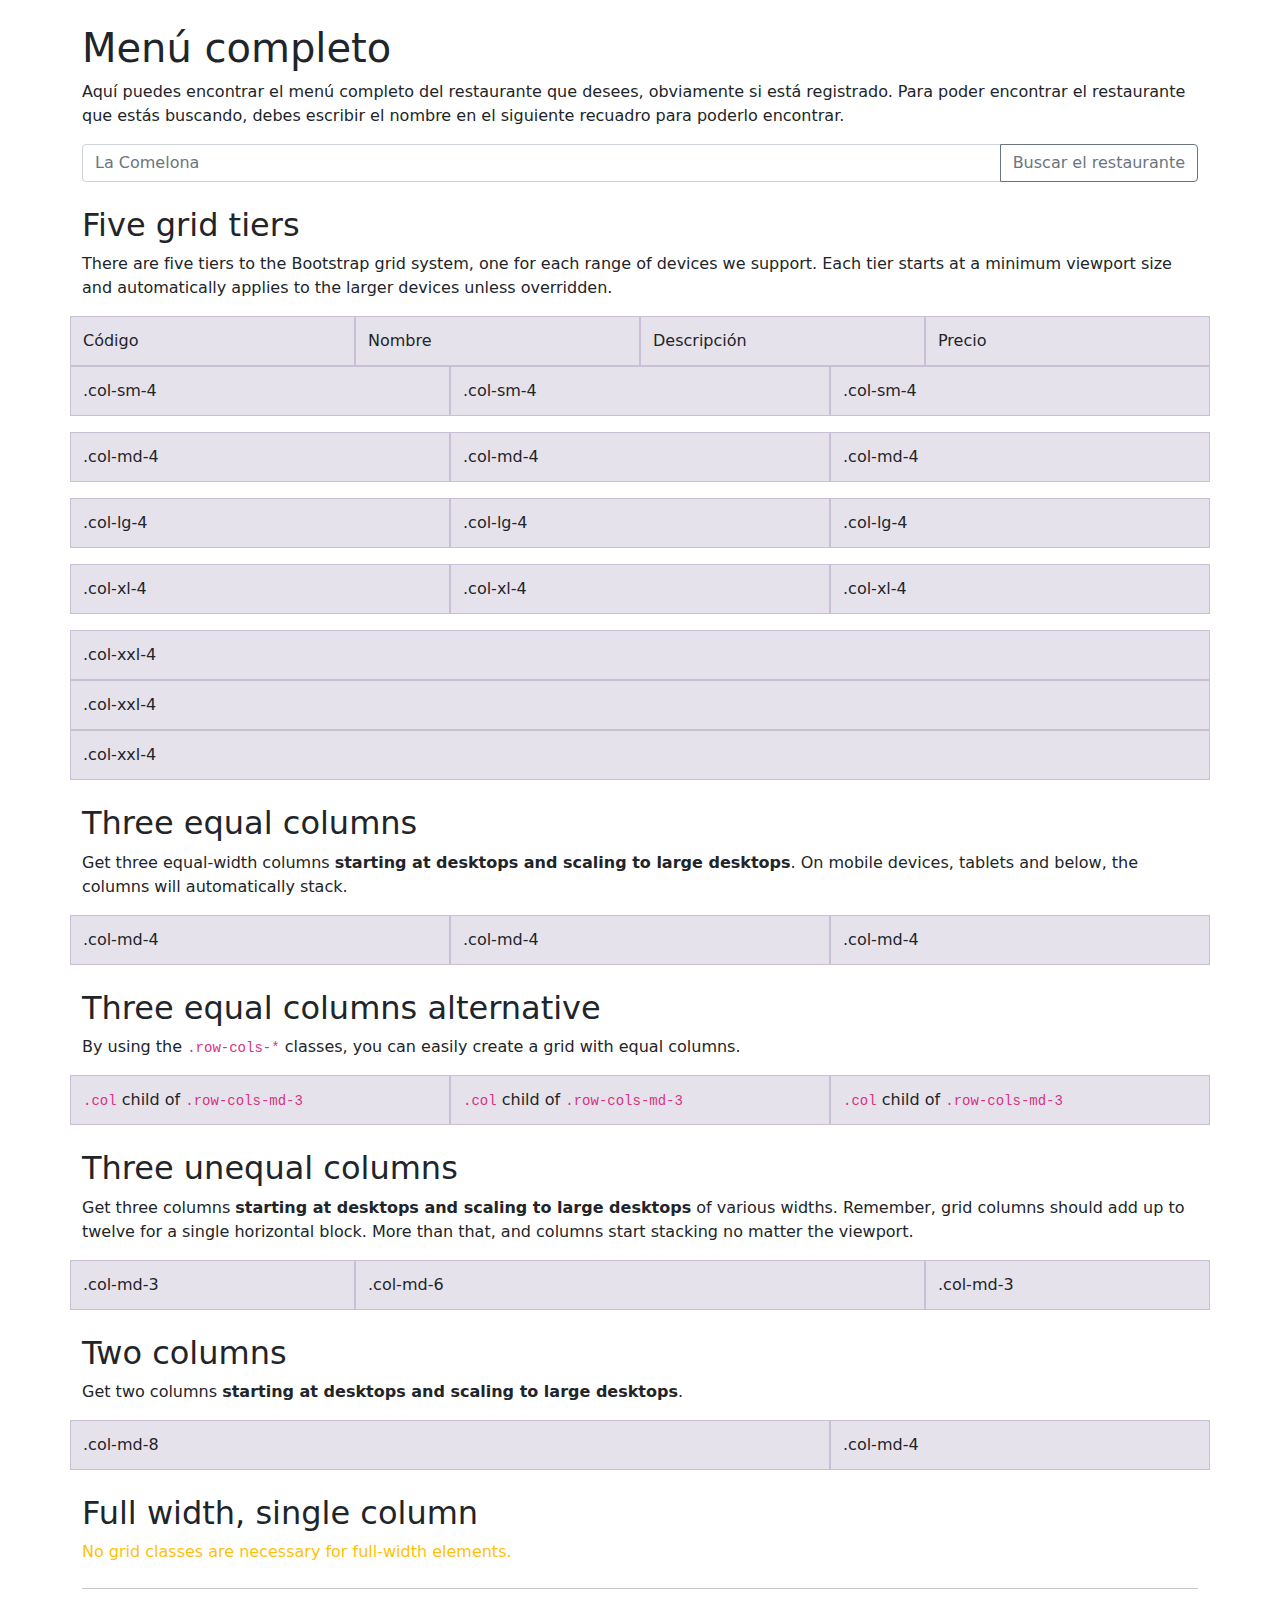
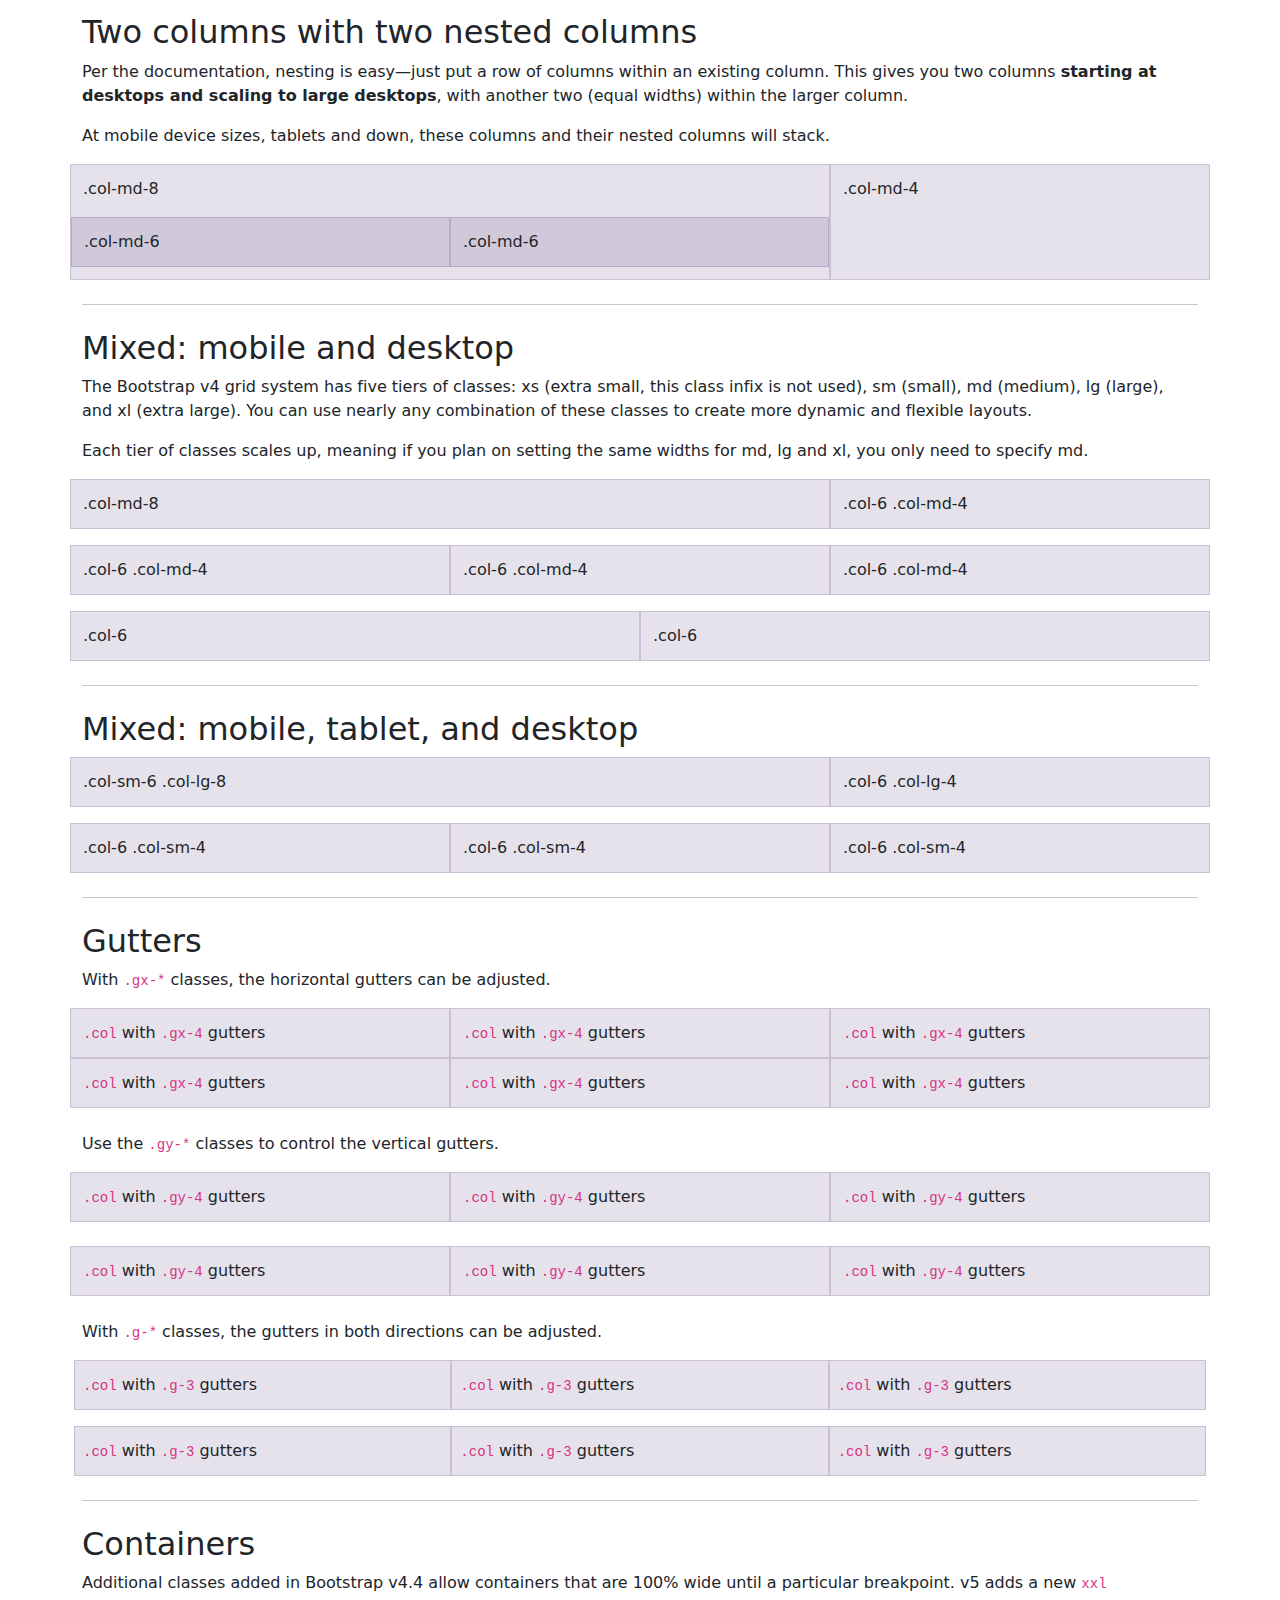
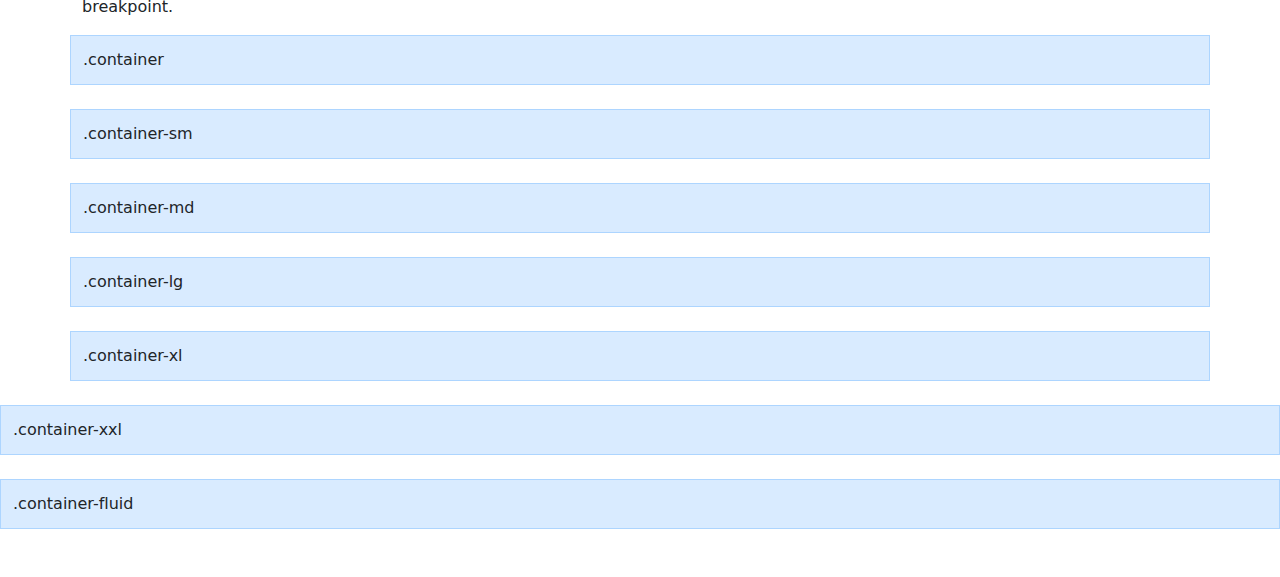
==== Menu/Menu.html @ 37161b90 "Creación de la página para los menus completos" ====
<!doctype html>
<html lang="es">
  <head>
    <meta charset="utf-8">
    <meta name="viewport" content="width=device-width, initial-scale=1">
    <meta name="description" content="">
    <meta name="author" content="Mark Otto, Jacob Thornton, and Bootstrap contributors">
    <meta name="generator" content="Hugo 0.88.1">
    <title>Grid Template · Bootstrap v5.1</title>

    <link rel="canonical" href="https://getbootstrap.com/docs/5.1/examples/grid/">

    

    <!-- Bootstrap core CSS -->
<link href="../assets/dist/css/bootstrap.min.css" rel="stylesheet">

    <style>
      .bd-placeholder-img {
        font-size: 1.125rem;
        text-anchor: middle;
        -webkit-user-select: none;
        -moz-user-select: none;
        user-select: none;
      }

      @media (min-width: 768px) {
        .bd-placeholder-img-lg {
          font-size: 3.5rem;
        }
      }
    </style>

    
    <!-- Custom styles for this template -->
    <link href="../CSS/Menu.css" rel="stylesheet">
  </head>
  <body class="py-4">
    
<main>
  <div class="container">

    <h1>Menú completo</h1>
    <p>Aquí puedes encontrar el menú completo del restaurante que desees, obviamente si está registrado. Para poder encontrar el restaurante que estás buscando, debes 
      escribir el nombre en el siguiente recuadro para poderlo encontrar.
    </p>
    <div class="input-group mb-3">
      <input type="text" class="form-control" placeholder="La Comelona" aria-label="La Comelona" aria-describedby="button-addon2">
      <button class="btn btn-outline-secondary" type="button" id="buscar">Buscar el restaurante</button>
    </div>

    <h2 class="mt-4">Five grid tiers</h2>
    <p>There are five tiers to the Bootstrap grid system, one for each range of devices we support. Each tier starts at a minimum viewport size and automatically applies to the larger devices unless overridden.</p>

    <div class="row">
      <div class="col themed-grid-col">Código</div>
      <div class="col themed-grid-col">Nombre</div>
      <div class="col themed-grid-col">Descripción</div>
      <div class="col themed-grid-col">Precio</div>
    </div>

    <div class="row mb-3">
      <div class="col-sm-4 themed-grid-col">.col-sm-4</div>
      <div class="col-sm-4 themed-grid-col">.col-sm-4</div>
      <div class="col-sm-4 themed-grid-col">.col-sm-4</div>
    </div>

    <div class="row mb-3">
      <div class="col-md-4 themed-grid-col">.col-md-4</div>
      <div class="col-md-4 themed-grid-col">.col-md-4</div>
      <div class="col-md-4 themed-grid-col">.col-md-4</div>
    </div>

    <div class="row mb-3">
      <div class="col-lg-4 themed-grid-col">.col-lg-4</div>
      <div class="col-lg-4 themed-grid-col">.col-lg-4</div>
      <div class="col-lg-4 themed-grid-col">.col-lg-4</div>
    </div>

    <div class="row mb-3">
      <div class="col-xl-4 themed-grid-col">.col-xl-4</div>
      <div class="col-xl-4 themed-grid-col">.col-xl-4</div>
      <div class="col-xl-4 themed-grid-col">.col-xl-4</div>
    </div>

    <div class="row mb-3">
      <div class="col-xxl-4 themed-grid-col">.col-xxl-4</div>
      <div class="col-xxl-4 themed-grid-col">.col-xxl-4</div>
      <div class="col-xxl-4 themed-grid-col">.col-xxl-4</div>
    </div>

    <h2 class="mt-4">Three equal columns</h2>
    <p>Get three equal-width columns <strong>starting at desktops and scaling to large desktops</strong>. On mobile devices, tablets and below, the columns will automatically stack.</p>
    <div class="row mb-3">
      <div class="col-md-4 themed-grid-col">.col-md-4</div>
      <div class="col-md-4 themed-grid-col">.col-md-4</div>
      <div class="col-md-4 themed-grid-col">.col-md-4</div>
    </div>

    <h2 class="mt-4">Three equal columns alternative</h2>
    <p>By using the <code>.row-cols-*</code> classes, you can easily create a grid with equal columns.</p>
    <div class="row row-cols-md-3 mb-3">
      <div class="col themed-grid-col"><code>.col</code> child of <code>.row-cols-md-3</code></div>
      <div class="col themed-grid-col"><code>.col</code> child of <code>.row-cols-md-3</code></div>
      <div class="col themed-grid-col"><code>.col</code> child of <code>.row-cols-md-3</code></div>
    </div>

    <h2 class="mt-4">Three unequal columns</h2>
    <p>Get three columns <strong>starting at desktops and scaling to large desktops</strong> of various widths. Remember, grid columns should add up to twelve for a single horizontal block. More than that, and columns start stacking no matter the viewport.</p>
    <div class="row mb-3">
      <div class="col-md-3 themed-grid-col">.col-md-3</div>
      <div class="col-md-6 themed-grid-col">.col-md-6</div>
      <div class="col-md-3 themed-grid-col">.col-md-3</div>
    </div>

    <h2 class="mt-4">Two columns</h2>
    <p>Get two columns <strong>starting at desktops and scaling to large desktops</strong>.</p>
    <div class="row mb-3">
      <div class="col-md-8 themed-grid-col">.col-md-8</div>
      <div class="col-md-4 themed-grid-col">.col-md-4</div>
    </div>

    <h2 class="mt-4">Full width, single column</h2>
    <p class="text-warning">
      No grid classes are necessary for full-width elements.
    </p>

    <hr class="my-4">

    <h2 class="mt-4">Two columns with two nested columns</h2>
    <p>Per the documentation, nesting is easy—just put a row of columns within an existing column. This gives you two columns <strong>starting at desktops and scaling to large desktops</strong>, with another two (equal widths) within the larger column.</p>
    <p>At mobile device sizes, tablets and down, these columns and their nested columns will stack.</p>
    <div class="row mb-3">
      <div class="col-md-8 themed-grid-col">
        <div class="pb-3">
          .col-md-8
        </div>
        <div class="row">
          <div class="col-md-6 themed-grid-col">.col-md-6</div>
          <div class="col-md-6 themed-grid-col">.col-md-6</div>
        </div>
      </div>
      <div class="col-md-4 themed-grid-col">.col-md-4</div>
    </div>

    <hr class="my-4">

    <h2 class="mt-4">Mixed: mobile and desktop</h2>
    <p>The Bootstrap v4 grid system has five tiers of classes: xs (extra small, this class infix is not used), sm (small), md (medium), lg (large), and xl (extra large). You can use nearly any combination of these classes to create more dynamic and flexible layouts.</p>
    <p>Each tier of classes scales up, meaning if you plan on setting the same widths for md, lg and xl, you only need to specify md.</p>
    <div class="row mb-3">
      <div class="col-md-8 themed-grid-col">.col-md-8</div>
      <div class="col-6 col-md-4 themed-grid-col">.col-6 .col-md-4</div>
    </div>
    <div class="row mb-3">
      <div class="col-6 col-md-4 themed-grid-col">.col-6 .col-md-4</div>
      <div class="col-6 col-md-4 themed-grid-col">.col-6 .col-md-4</div>
      <div class="col-6 col-md-4 themed-grid-col">.col-6 .col-md-4</div>
    </div>
    <div class="row mb-3">
      <div class="col-6 themed-grid-col">.col-6</div>
      <div class="col-6 themed-grid-col">.col-6</div>
    </div>

    <hr class="my-4">

    <h2 class="mt-4">Mixed: mobile, tablet, and desktop</h2>
    <div class="row mb-3">
      <div class="col-sm-6 col-lg-8 themed-grid-col">.col-sm-6 .col-lg-8</div>
      <div class="col-6 col-lg-4 themed-grid-col">.col-6 .col-lg-4</div>
    </div>
    <div class="row mb-3">
      <div class="col-6 col-sm-4 themed-grid-col">.col-6 .col-sm-4</div>
      <div class="col-6 col-sm-4 themed-grid-col">.col-6 .col-sm-4</div>
      <div class="col-6 col-sm-4 themed-grid-col">.col-6 .col-sm-4</div>
    </div>

    <hr class="my-4">

    <h2 class="mt-4">Gutters</h2>
    <p>With <code>.gx-*</code> classes, the horizontal gutters can be adjusted.</p>
    <div class="row row-cols-1 row-cols-md-3 gx-4">
      <div class="col themed-grid-col"><code>.col</code> with <code>.gx-4</code> gutters</div>
      <div class="col themed-grid-col"><code>.col</code> with <code>.gx-4</code> gutters</div>
      <div class="col themed-grid-col"><code>.col</code> with <code>.gx-4</code> gutters</div>
      <div class="col themed-grid-col"><code>.col</code> with <code>.gx-4</code> gutters</div>
      <div class="col themed-grid-col"><code>.col</code> with <code>.gx-4</code> gutters</div>
      <div class="col themed-grid-col"><code>.col</code> with <code>.gx-4</code> gutters</div>
    </div>
    <p class="mt-4">Use the <code>.gy-*</code> classes to control the vertical gutters.</p>
    <div class="row row-cols-1 row-cols-md-3 gy-4">
      <div class="col themed-grid-col"><code>.col</code> with <code>.gy-4</code> gutters</div>
      <div class="col themed-grid-col"><code>.col</code> with <code>.gy-4</code> gutters</div>
      <div class="col themed-grid-col"><code>.col</code> with <code>.gy-4</code> gutters</div>
      <div class="col themed-grid-col"><code>.col</code> with <code>.gy-4</code> gutters</div>
      <div class="col themed-grid-col"><code>.col</code> with <code>.gy-4</code> gutters</div>
      <div class="col themed-grid-col"><code>.col</code> with <code>.gy-4</code> gutters</div>
    </div>
    <p class="mt-4">With <code>.g-*</code> classes, the gutters in both directions can be adjusted.</p>
    <div class="row row-cols-1 row-cols-md-3 g-3">
      <div class="col themed-grid-col"><code>.col</code> with <code>.g-3</code> gutters</div>
      <div class="col themed-grid-col"><code>.col</code> with <code>.g-3</code> gutters</div>
      <div class="col themed-grid-col"><code>.col</code> with <code>.g-3</code> gutters</div>
      <div class="col themed-grid-col"><code>.col</code> with <code>.g-3</code> gutters</div>
      <div class="col themed-grid-col"><code>.col</code> with <code>.g-3</code> gutters</div>
      <div class="col themed-grid-col"><code>.col</code> with <code>.g-3</code> gutters</div>
    </div>
  </div>

  <div class="container" id="containers">
    <hr class="my-4">

    <h2 class="mt-4">Containers</h2>
    <p>Additional classes added in Bootstrap v4.4 allow containers that are 100% wide until a particular breakpoint. v5 adds a new <code>xxl</code> breakpoint.</p>
  </div>

  <div class="container themed-container">.container</div>
  <div class="container-sm themed-container">.container-sm</div>
  <div class="container-md themed-container">.container-md</div>
  <div class="container-lg themed-container">.container-lg</div>
  <div class="container-xl themed-container">.container-xl</div>
  <div class="container-xxl themed-container">.container-xxl</div>
  <div class="container-fluid themed-container">.container-fluid</div>
</main>


    
  </body>
</html>
---- CSS/Menu.css ----
.themed-grid-col {
  padding-top: .75rem;
  padding-bottom: .75rem;
  background-color: rgba(86, 61, 124, .15);
  border: 1px solid rgba(86, 61, 124, .2);
}

.themed-container {
  padding: .75rem;
  margin-bottom: 1.5rem;
  background-color: rgba(0, 123, 255, .15);
  border: 1px solid rgba(0, 123, 255, .2);
}
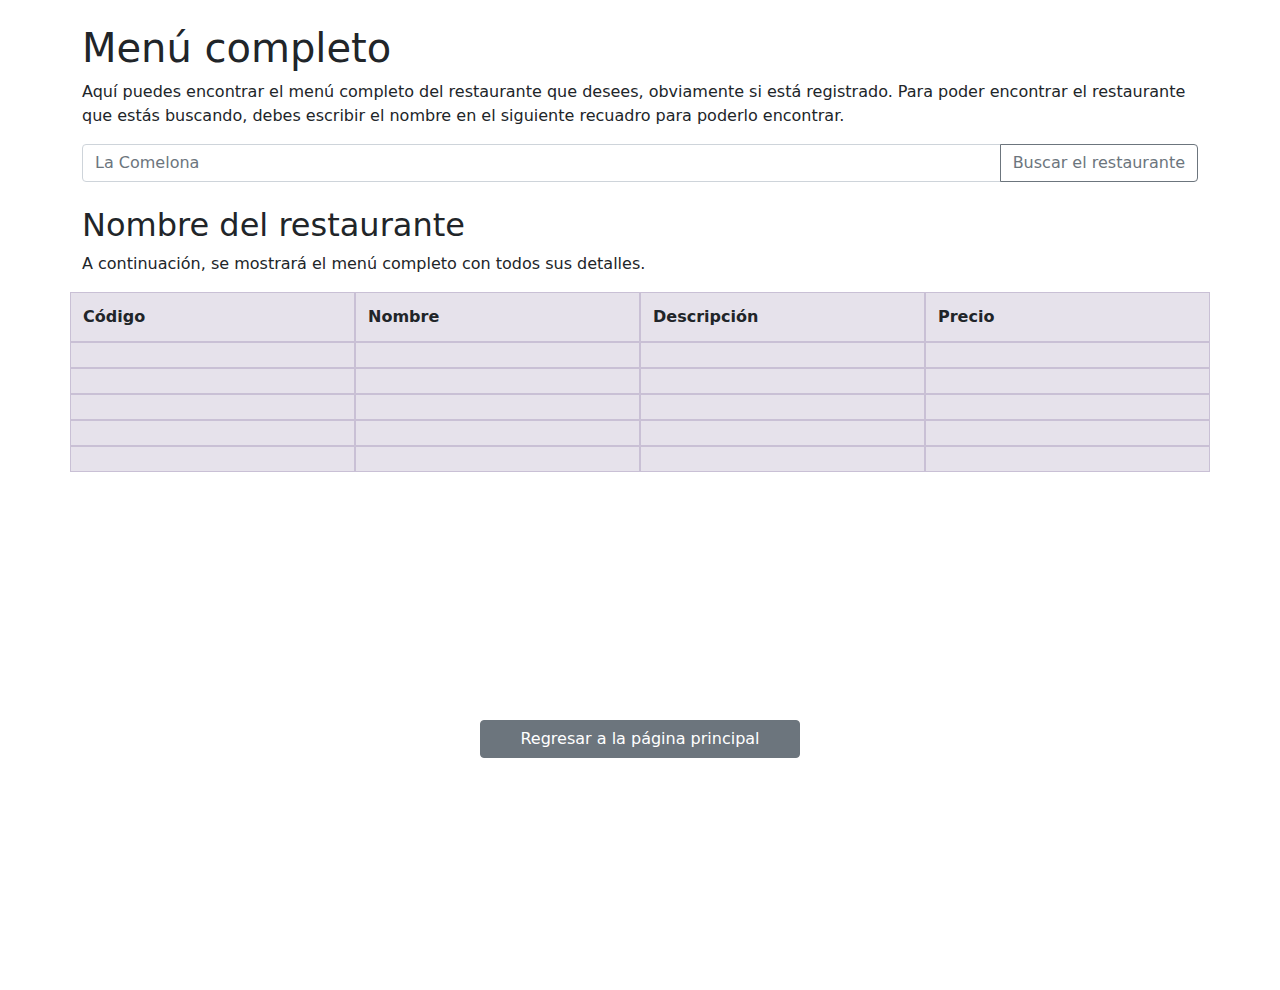
==== commit 28383ded: "Página completa para el menú" ====
--- a/Menu/Menu.html
+++ b/Menu/Menu.html
@@ -6,7 +6,7 @@
     <meta name="description" content="">
     <meta name="author" content="Mark Otto, Jacob Thornton, and Bootstrap contributors">
     <meta name="generator" content="Hugo 0.88.1">
-    <title>Grid Template · Bootstrap v5.1</title>
+    <title>Menú Completo</title>
 
     <link rel="canonical" href="https://getbootstrap.com/docs/5.1/examples/grid/">
 
@@ -49,180 +49,56 @@
       <button class="btn btn-outline-secondary" type="button" id="buscar">Buscar el restaurante</button>
     </div>
 
-    <h2 class="mt-4">Five grid tiers</h2>
-    <p>There are five tiers to the Bootstrap grid system, one for each range of devices we support. Each tier starts at a minimum viewport size and automatically applies to the larger devices unless overridden.</p>
+    <h2 class="mt-4" id="nombreRestaurante">Nombre del restaurante</h2>
+    <p>A continuación, se mostrará el menú completo con todos sus detalles.</p>
 
     <div class="row">
-      <div class="col themed-grid-col">Código</div>
-      <div class="col themed-grid-col">Nombre</div>
-      <div class="col themed-grid-col">Descripción</div>
-      <div class="col themed-grid-col">Precio</div>
+      <div class="col themed-grid-col"><b>Código</b></div>
+      <div class="col themed-grid-col"><b>Nombre</b></div>
+      <div class="col themed-grid-col"><b>Descripción</b></div>
+      <div class="col themed-grid-col"><b>Precio</b></div>
     </div>
 
-    <div class="row mb-3">
-      <div class="col-sm-4 themed-grid-col">.col-sm-4</div>
-      <div class="col-sm-4 themed-grid-col">.col-sm-4</div>
-      <div class="col-sm-4 themed-grid-col">.col-sm-4</div>
+    <div class="row">
+      <div class="col themed-grid-col"></div>
+      <div class="col themed-grid-col"></div>
+      <div class="col themed-grid-col"></div>
+      <div class="col themed-grid-col"></div>
     </div>
 
-    <div class="row mb-3">
-      <div class="col-md-4 themed-grid-col">.col-md-4</div>
-      <div class="col-md-4 themed-grid-col">.col-md-4</div>
-      <div class="col-md-4 themed-grid-col">.col-md-4</div>
+    <div class="row">
+      <div class="col themed-grid-col"></div>
+      <div class="col themed-grid-col"></div>
+      <div class="col themed-grid-col"></div>
+      <div class="col themed-grid-col"></div>
     </div>
 
-    <div class="row mb-3">
-      <div class="col-lg-4 themed-grid-col">.col-lg-4</div>
-      <div class="col-lg-4 themed-grid-col">.col-lg-4</div>
-      <div class="col-lg-4 themed-grid-col">.col-lg-4</div>
+    <div class="row">
+      <div class="col themed-grid-col"></div>
+      <div class="col themed-grid-col"></div>
+      <div class="col themed-grid-col"></div>
+      <div class="col themed-grid-col"></div>
     </div>
 
-    <div class="row mb-3">
-      <div class="col-xl-4 themed-grid-col">.col-xl-4</div>
-      <div class="col-xl-4 themed-grid-col">.col-xl-4</div>
-      <div class="col-xl-4 themed-grid-col">.col-xl-4</div>
+    <div class="row">
+      <div class="col themed-grid-col"></div>
+      <div class="col themed-grid-col"></div>
+      <div class="col themed-grid-col"></div>
+      <div class="col themed-grid-col"></div>
     </div>
 
-    <div class="row mb-3">
-      <div class="col-xxl-4 themed-grid-col">.col-xxl-4</div>
-      <div class="col-xxl-4 themed-grid-col">.col-xxl-4</div>
-      <div class="col-xxl-4 themed-grid-col">.col-xxl-4</div>
+    <div class="row">
+      <div class="col themed-grid-col"></div>
+      <div class="col themed-grid-col"></div>
+      <div class="col themed-grid-col"></div>
+      <div class="col themed-grid-col"></div>
     </div>
-
-    <h2 class="mt-4">Three equal columns</h2>
-    <p>Get three equal-width columns <strong>starting at desktops and scaling to large desktops</strong>. On mobile devices, tablets and below, the columns will automatically stack.</p>
-    <div class="row mb-3">
-      <div class="col-md-4 themed-grid-col">.col-md-4</div>
-      <div class="col-md-4 themed-grid-col">.col-md-4</div>
-      <div class="col-md-4 themed-grid-col">.col-md-4</div>
+   
+    <div id="boton">
+      <a href="../index.html"><input type="button" value="Regresar a la página principal" class="w-50 btn btn-secondary"></a>
     </div>
-
-    <h2 class="mt-4">Three equal columns alternative</h2>
-    <p>By using the <code>.row-cols-*</code> classes, you can easily create a grid with equal columns.</p>
-    <div class="row row-cols-md-3 mb-3">
-      <div class="col themed-grid-col"><code>.col</code> child of <code>.row-cols-md-3</code></div>
-      <div class="col themed-grid-col"><code>.col</code> child of <code>.row-cols-md-3</code></div>
-      <div class="col themed-grid-col"><code>.col</code> child of <code>.row-cols-md-3</code></div>
-    </div>
-
-    <h2 class="mt-4">Three unequal columns</h2>
-    <p>Get three columns <strong>starting at desktops and scaling to large desktops</strong> of various widths. Remember, grid columns should add up to twelve for a single horizontal block. More than that, and columns start stacking no matter the viewport.</p>
-    <div class="row mb-3">
-      <div class="col-md-3 themed-grid-col">.col-md-3</div>
-      <div class="col-md-6 themed-grid-col">.col-md-6</div>
-      <div class="col-md-3 themed-grid-col">.col-md-3</div>
-    </div>
-
-    <h2 class="mt-4">Two columns</h2>
-    <p>Get two columns <strong>starting at desktops and scaling to large desktops</strong>.</p>
-    <div class="row mb-3">
-      <div class="col-md-8 themed-grid-col">.col-md-8</div>
-      <div class="col-md-4 themed-grid-col">.col-md-4</div>
-    </div>
-
-    <h2 class="mt-4">Full width, single column</h2>
-    <p class="text-warning">
-      No grid classes are necessary for full-width elements.
-    </p>
-
-    <hr class="my-4">
-
-    <h2 class="mt-4">Two columns with two nested columns</h2>
-    <p>Per the documentation, nesting is easy—just put a row of columns within an existing column. This gives you two columns <strong>starting at desktops and scaling to large desktops</strong>, with another two (equal widths) within the larger column.</p>
-    <p>At mobile device sizes, tablets and down, these columns and their nested columns will stack.</p>
-    <div class="row mb-3">
-      <div class="col-md-8 themed-grid-col">
-        <div class="pb-3">
-          .col-md-8
-        </div>
-        <div class="row">
-          <div class="col-md-6 themed-grid-col">.col-md-6</div>
-          <div class="col-md-6 themed-grid-col">.col-md-6</div>
-        </div>
-      </div>
-      <div class="col-md-4 themed-grid-col">.col-md-4</div>
-    </div>
-
-    <hr class="my-4">
-
-    <h2 class="mt-4">Mixed: mobile and desktop</h2>
-    <p>The Bootstrap v4 grid system has five tiers of classes: xs (extra small, this class infix is not used), sm (small), md (medium), lg (large), and xl (extra large). You can use nearly any combination of these classes to create more dynamic and flexible layouts.</p>
-    <p>Each tier of classes scales up, meaning if you plan on setting the same widths for md, lg and xl, you only need to specify md.</p>
-    <div class="row mb-3">
-      <div class="col-md-8 themed-grid-col">.col-md-8</div>
-      <div class="col-6 col-md-4 themed-grid-col">.col-6 .col-md-4</div>
-    </div>
-    <div class="row mb-3">
-      <div class="col-6 col-md-4 themed-grid-col">.col-6 .col-md-4</div>
-      <div class="col-6 col-md-4 themed-grid-col">.col-6 .col-md-4</div>
-      <div class="col-6 col-md-4 themed-grid-col">.col-6 .col-md-4</div>
-    </div>
-    <div class="row mb-3">
-      <div class="col-6 themed-grid-col">.col-6</div>
-      <div class="col-6 themed-grid-col">.col-6</div>
-    </div>
-
-    <hr class="my-4">
-
-    <h2 class="mt-4">Mixed: mobile, tablet, and desktop</h2>
-    <div class="row mb-3">
-      <div class="col-sm-6 col-lg-8 themed-grid-col">.col-sm-6 .col-lg-8</div>
-      <div class="col-6 col-lg-4 themed-grid-col">.col-6 .col-lg-4</div>
-    </div>
-    <div class="row mb-3">
-      <div class="col-6 col-sm-4 themed-grid-col">.col-6 .col-sm-4</div>
-      <div class="col-6 col-sm-4 themed-grid-col">.col-6 .col-sm-4</div>
-      <div class="col-6 col-sm-4 themed-grid-col">.col-6 .col-sm-4</div>
-    </div>
-
-    <hr class="my-4">
-
-    <h2 class="mt-4">Gutters</h2>
-    <p>With <code>.gx-*</code> classes, the horizontal gutters can be adjusted.</p>
-    <div class="row row-cols-1 row-cols-md-3 gx-4">
-      <div class="col themed-grid-col"><code>.col</code> with <code>.gx-4</code> gutters</div>
-      <div class="col themed-grid-col"><code>.col</code> with <code>.gx-4</code> gutters</div>
-      <div class="col themed-grid-col"><code>.col</code> with <code>.gx-4</code> gutters</div>
-      <div class="col themed-grid-col"><code>.col</code> with <code>.gx-4</code> gutters</div>
-      <div class="col themed-grid-col"><code>.col</code> with <code>.gx-4</code> gutters</div>
-      <div class="col themed-grid-col"><code>.col</code> with <code>.gx-4</code> gutters</div>
-    </div>
-    <p class="mt-4">Use the <code>.gy-*</code> classes to control the vertical gutters.</p>
-    <div class="row row-cols-1 row-cols-md-3 gy-4">
-      <div class="col themed-grid-col"><code>.col</code> with <code>.gy-4</code> gutters</div>
-      <div class="col themed-grid-col"><code>.col</code> with <code>.gy-4</code> gutters</div>
-      <div class="col themed-grid-col"><code>.col</code> with <code>.gy-4</code> gutters</div>
-      <div class="col themed-grid-col"><code>.col</code> with <code>.gy-4</code> gutters</div>
-      <div class="col themed-grid-col"><code>.col</code> with <code>.gy-4</code> gutters</div>
-      <div class="col themed-grid-col"><code>.col</code> with <code>.gy-4</code> gutters</div>
-    </div>
-    <p class="mt-4">With <code>.g-*</code> classes, the gutters in both directions can be adjusted.</p>
-    <div class="row row-cols-1 row-cols-md-3 g-3">
-      <div class="col themed-grid-col"><code>.col</code> with <code>.g-3</code> gutters</div>
-      <div class="col themed-grid-col"><code>.col</code> with <code>.g-3</code> gutters</div>
-      <div class="col themed-grid-col"><code>.col</code> with <code>.g-3</code> gutters</div>
-      <div class="col themed-grid-col"><code>.col</code> with <code>.g-3</code> gutters</div>
-      <div class="col themed-grid-col"><code>.col</code> with <code>.g-3</code> gutters</div>
-      <div class="col themed-grid-col"><code>.col</code> with <code>.g-3</code> gutters</div>
-    </div>
-  </div>
-
-  <div class="container" id="containers">
-    <hr class="my-4">
-
-    <h2 class="mt-4">Containers</h2>
-    <p>Additional classes added in Bootstrap v4.4 allow containers that are 100% wide until a particular breakpoint. v5 adds a new <code>xxl</code> breakpoint.</p>
-  </div>
-
-  <div class="container themed-container">.container</div>
-  <div class="container-sm themed-container">.container-sm</div>
-  <div class="container-md themed-container">.container-md</div>
-  <div class="container-lg themed-container">.container-lg</div>
-  <div class="container-xl themed-container">.container-xl</div>
-  <div class="container-xxl themed-container">.container-xxl</div>
-  <div class="container-fluid themed-container">.container-fluid</div>
+    
 </main>
-
 
     
   </body>
--- a/CSS/Menu.css
+++ b/CSS/Menu.css
@@ -11,3 +11,12 @@
   background-color: rgba(0, 123, 255, .15);
   border: 1px solid rgba(0, 123, 255, .2);
 }
+
+#boton{
+  text-align: center;
+  position: absolute;
+  top: 80%;
+  left: 25%;
+  height: 30%;
+  width: 50%;
+}